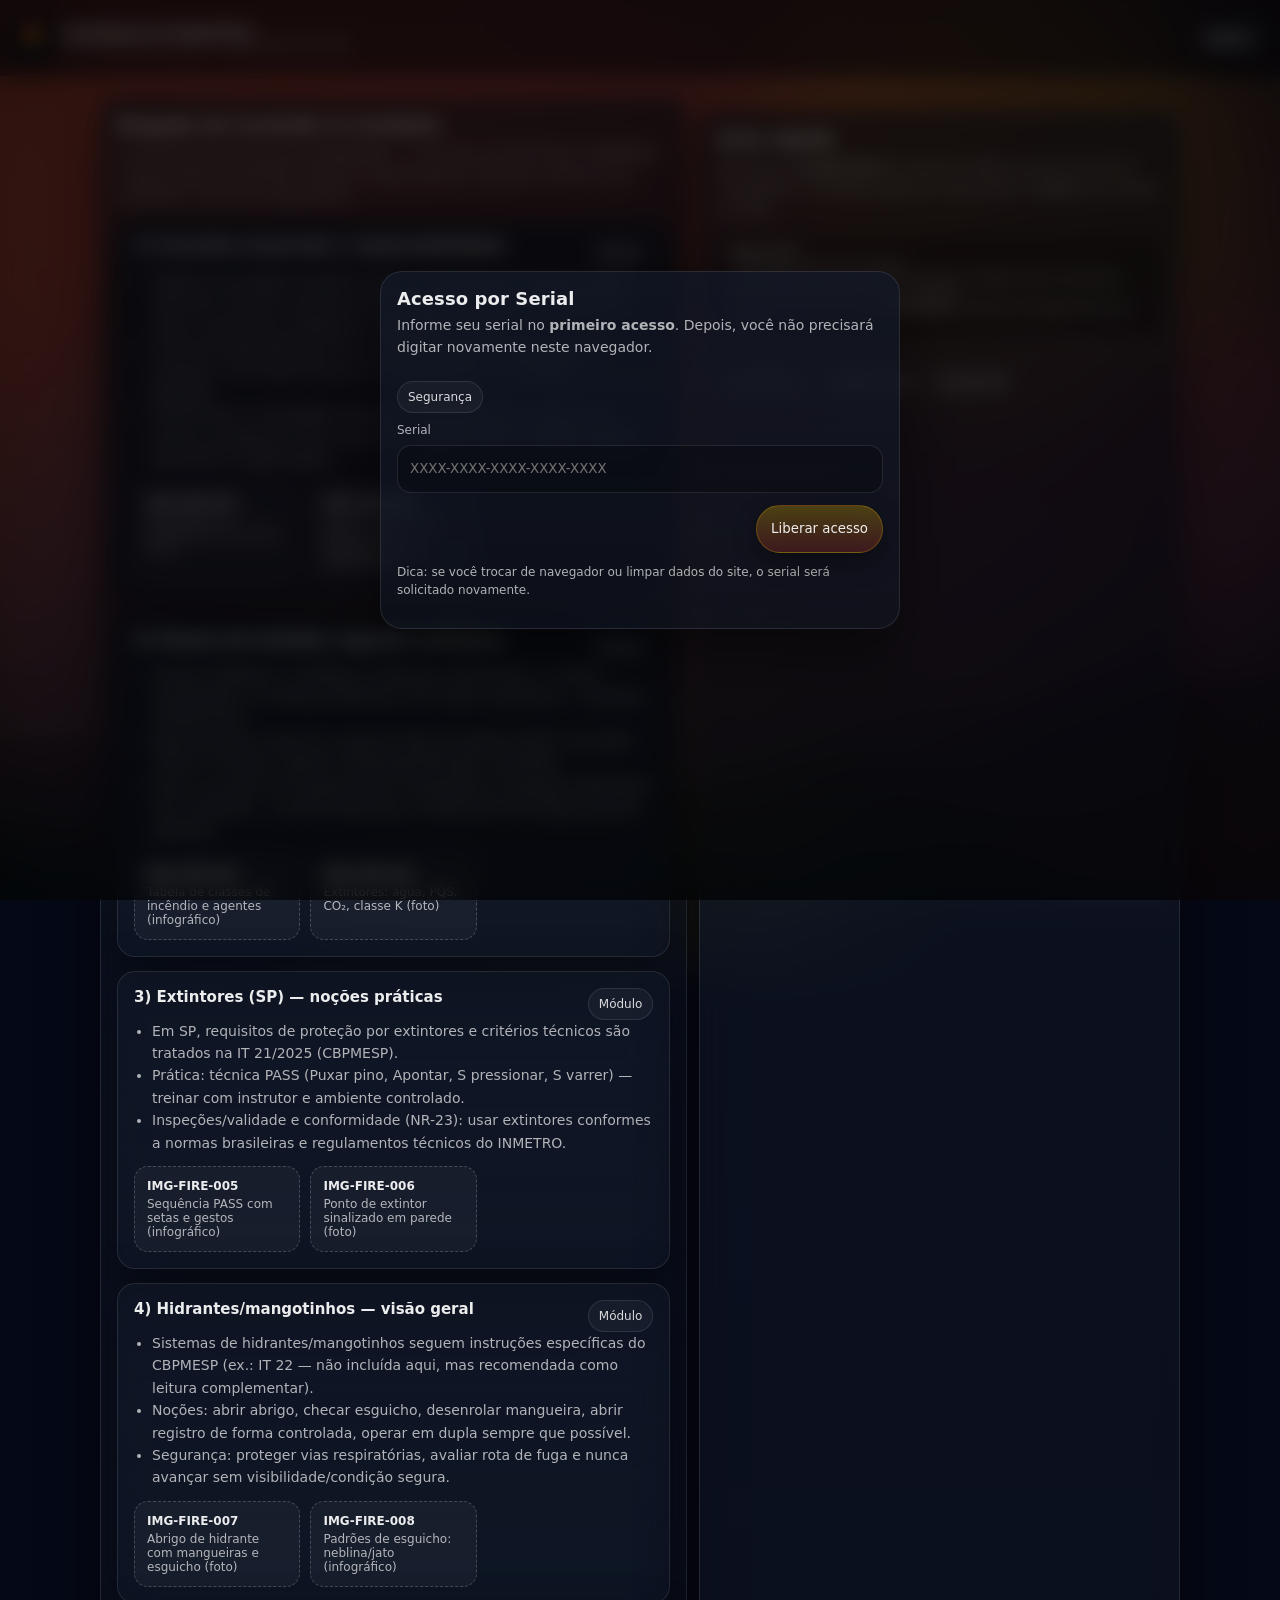
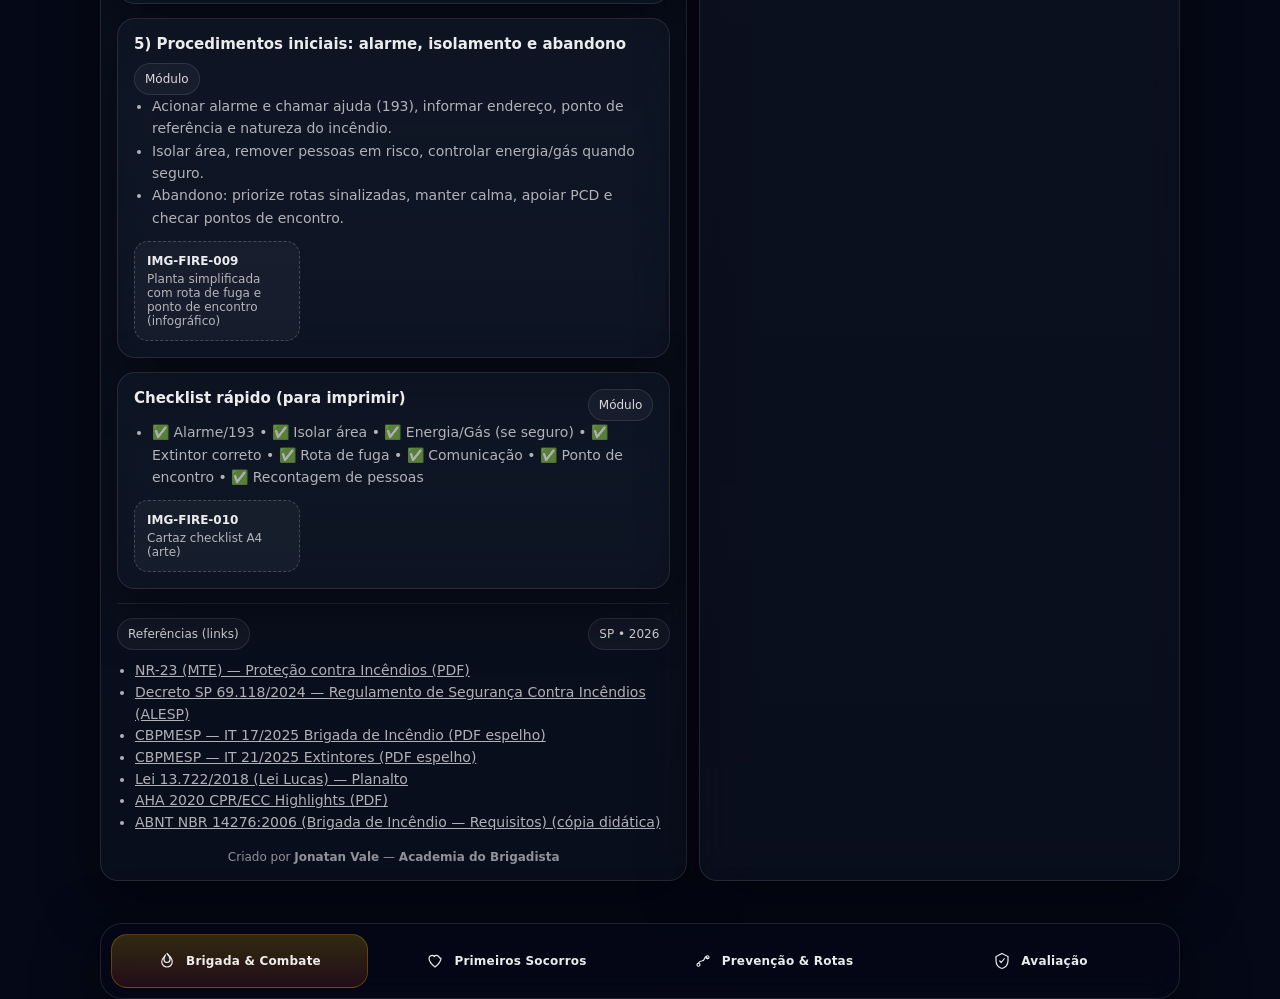
==== index.html @ 2fc19951 "Add files via upload" ====
<!doctype html>
<html lang="pt-BR">
<head>
  <meta charset="utf-8"/>
  <meta name="viewport" content="width=device-width,initial-scale=1,viewport-fit=cover"/>
  <meta name="theme-color" content="#050816"/>
  <title>Academia do Brigadista</title>
  <link rel="icon" href="assets/logo-placeholder.svg" type="image/svg+xml"/>
  <link rel="preload" href="css/styles.css" as="style"/>
  <link rel="stylesheet" href="css/styles.css"/>
</head>
<body>
  <div class="bg" aria-hidden="true"></div>

  <header class="topbar">
    <div class="brand">
      <img id="logo" alt="Logo"/>
      <div class="title">
        <strong id="appName">Academia do Brigadista</strong>
        <span id="buildInfo">build …</span>
      </div>
    </div>
    <button class="btn ghost" id="adminBtn" title="Admin">
      <span style="font-weight:700">Admin</span>
    </button>
  </header>

  <main class="container">
    <div class="grid">
      <section class="card pad">
        <h1 class="h1" id="screenTitle">Carregando…</h1>
        <p class="p" id="screenIntro"></p>

        <div id="sections"></div>

        <hr class="sep"/>
        <div class="row" style="justify-content:space-between; align-items:center">
          <span class="badge">Referências (links)</span>
          <span class="badge">SP • 2026</span>
        </div>
        <ul id="refs" class="p" style="margin-top:10px; padding-left:18px"></ul>

        <div class="footer">
          Criado por <strong>Jonatan Vale</strong> — <strong>Academia do Brigadista</strong>
        </div>
      </section>

      <aside class="card pad">
        <h2 class="h1">Guia rápido</h2>
        <p class="p">Este app é <strong>mobile-first</strong> e funciona offline parcial (cache do navegador). Conteúdo pode ser expandido via <strong>DLC</strong> sem mexer no core.</p>

        <div class="kbd">
          <strong>Como usar</strong><br/>
          • Navegue pelas abas abaixo<br/>
          • As imagens estão como <em>placeholders</em> (códigos) para você gerar depois com IA e substituir em <code>/assets</code><br/>
          • A prova final fica na aba <strong>Avaliação</strong> (embed do Google Forms via Admin)
        </div>

        <hr class="sep"/>

        <div class="row">
          <span class="badge">UI premium</span>
          <span class="badge">Código limpo</span>
          <span class="badge">Expansível</span>
        </div>
      </aside>
    </div>
  </main>

  <nav class="tabs" aria-label="Navegação principal">
    <!-- JS renderiza -->
  </nav>

  <!-- Serial Gate -->
  <div class="modal" role="dialog" aria-modal="true" aria-label="Acesso por serial">
    <div class="box">
      <div class="row" style="justify-content:space-between; align-items:flex-start">
        <div>
          <h2 class="h1" style="margin:0">Acesso por Serial</h2>
          <p class="p" style="margin-top:6px">Informe seu serial no <strong>primeiro acesso</strong>. Depois, você não precisará digitar novamente neste navegador.</p>
        </div>
        <span class="badge">Segurança</span>
      </div>
      <div class="field">
        <label for="serialInput">Serial</label>
        <input class="input" id="serialInput" placeholder="XXXX-XXXX-XXXX-XXXX-XXXX" autocomplete="off" inputmode="latin"/>
      </div>
      <div class="row" style="margin-top:12px; justify-content:flex-end">
        <button class="btn primary" id="serialBtn">Liberar acesso</button>
      </div>
      <p class="p" style="margin-top:10px; font-size:12px">Dica: se você trocar de navegador ou limpar dados do site, o serial será solicitado novamente.</p>
    </div>
  </div>

  <script src="app.config.js"></script>
  <script type="module" src="js/app.js"></script>
</body>
</html>
---- css/styles.css ----
:root{
  --bg: #050816;
  --card: rgba(17, 24, 39, 0.62);
  --card2: rgba(17, 24, 39, 0.42);
  --stroke: rgba(255,255,255,0.10);
  --text: rgba(255,255,255,0.92);
  --muted: rgba(255,255,255,0.68);
  --brand: #ff3b30;
  --brand2: #ffcc00;
  --ok: #22c55e;
  --warn: #f59e0b;
  --danger: #ef4444;

  --r: 18px;
  --shadow: 0 20px 60px rgba(0,0,0,0.45);
  --shadow2: 0 10px 24px rgba(0,0,0,0.35);
  --blur: 18px;

  --max: 1080px;
  --tap: 48px;
  --font: ui-sans-serif, system-ui, -apple-system, Segoe UI, Roboto, Helvetica, Arial, "Apple Color Emoji","Segoe UI Emoji";
}

*{box-sizing:border-box}
html,body{height:100%}
body{
  margin:0;
  font-family:var(--font);
  color:var(--text);
  background: var(--bg);
  overflow-x:hidden;
}

a{color:inherit}
button,input{font-family:inherit}

.bg{
  position:fixed; inset:0;
  background: #050816;
  background-size:cover;
  background-position:center;
  z-index:-2;
}
.bg::after{
  content:"";
  position:absolute; inset:-80px;
  background: radial-gradient(1200px 600px at 30% 20%, rgba(255,59,48,.18), transparent 60%),
              radial-gradient(900px 500px at 70% 60%, rgba(99,102,241,.16), transparent 60%),
              radial-gradient(800px 600px at 45% 80%, rgba(255,204,0,.12), transparent 60%);
  filter: blur(18px);
  z-index:-1;
  opacity:.95;
}

.container{
  width:min(var(--max), calc(100% - 28px));
  margin: 0 auto;
  padding: 20px 0 86px;
}

.topbar{
  display:flex; align-items:center; justify-content:space-between;
  gap: 12px;
  padding: 14px 12px;
  position:sticky; top:0;
  background: rgba(5,8,22,0.55);
  backdrop-filter: blur(16px);
  border-bottom: 1px solid var(--stroke);
  z-index:10;
}

.brand{
  display:flex; align-items:center; gap:10px;
  min-width: 0;
}
.brand img{
  width: 40px; height:40px; object-fit:contain;
  filter: drop-shadow(0 10px 20px rgba(0,0,0,0.5));
}
.brand .title{
  display:flex; flex-direction:column;
  line-height:1.05;
  min-width:0;
}
.brand .title strong{
  font-size: 14px;
  letter-spacing: .2px;
  white-space:nowrap;
  overflow:hidden;
  text-overflow:ellipsis;
}
.brand .title span{
  font-size: 12px;
  color: var(--muted);
  white-space:nowrap;
  overflow:hidden;
  text-overflow:ellipsis;
}

.pill{
  display:inline-flex;
  align-items:center;
  gap:10px;
  padding: 10px 12px;
  border: 1px solid var(--stroke);
  background: rgba(255,255,255,0.06);
  border-radius: 999px;
  box-shadow: var(--shadow2);
  backdrop-filter: blur(var(--blur));
}

.pill small{color:var(--muted)}

.btn{
  height: var(--tap);
  padding: 0 14px;
  border-radius: 999px;
  border: 1px solid var(--stroke);
  color: var(--text);
  background: linear-gradient(180deg, rgba(255,255,255,0.10), rgba(255,255,255,0.05));
  box-shadow: var(--shadow2);
  backdrop-filter: blur(var(--blur));
  display:inline-flex;
  align-items:center;
  justify-content:center;
  gap:10px;
  cursor:pointer;
  user-select:none;
  transition: transform .12s ease, filter .12s ease, background .12s ease, border-color .12s ease;
}
.btn:active{transform: translateY(1px) scale(.99)}
.btn:hover{filter: brightness(1.06)}
.btn.primary{
  border-color: rgba(255,204,0,.22);
  background: linear-gradient(180deg, rgba(255,204,0,0.26), rgba(255,59,48,0.20));
}
.btn.ghost{
  background: rgba(255,255,255,0.03);
}
.btn.danger{
  border-color: rgba(239,68,68,.35);
  background: linear-gradient(180deg, rgba(239,68,68,0.26), rgba(255,255,255,0.03));
}

.card{
  border-radius: var(--r);
  background: linear-gradient(180deg, var(--card), var(--card2));
  border: 1px solid var(--stroke);
  box-shadow: var(--shadow);
  backdrop-filter: blur(var(--blur));
  overflow:hidden;
}
.card.pad{padding: 16px}
.card + .card{margin-top: 14px}

.h1{
  font-size: 18px;
  margin: 0 0 8px 0;
  letter-spacing: .1px;
}
.p{
  margin: 0 0 12px 0;
  color: var(--muted);
  line-height: 1.55;
  font-size: 14px;
}

.grid{
  display:grid;
  grid-template-columns: 1fr;
  gap: 12px;
}

.kbd{
  font-size: 12px;
  color: rgba(255,255,255,0.78);
  border: 1px solid var(--stroke);
  background: rgba(0,0,0,0.25);
  border-radius: 10px;
  padding: 8px 10px;
}

.tabs{
  position:fixed;
  left: 10px; right: 10px;
  bottom: 10px;
  display:grid;
  grid-template-columns: repeat(4,1fr);
  gap: 10px;
  padding: 10px;
  border-radius: 22px;
  border: 1px solid var(--stroke);
  background: rgba(5,8,22,0.60);
  backdrop-filter: blur(18px);
  box-shadow: 0 16px 60px rgba(0,0,0,0.5);
  z-index: 20;
}
.tab{
  height: 54px;
  border-radius: 16px;
  border: 1px solid transparent;
  display:flex;
  align-items:center;
  justify-content:center;
  gap: 10px;
  cursor:pointer;
  transition: background .12s ease, transform .12s ease, border-color .12s ease;
  user-select:none;
}
.tab:hover{background: rgba(255,255,255,0.05)}
.tab:active{transform: translateY(1px)}
.tab.active{
  background: linear-gradient(180deg, rgba(255,204,0,.18), rgba(255,59,48,.12));
  border-color: rgba(255,204,0,.24);
}
.tab svg{width:18px;height:18px}
.tab span{
  font-size: 12px;
  font-weight: 650;
  letter-spacing:.2px;
}

.section h2{
  font-size: 15px;
  margin: 0 0 10px 0;
}
.section ul{
  margin: 0;
  padding-left: 18px;
  color: var(--muted);
  line-height:1.6;
  font-size: 14px;
}
.badge{
  display:inline-flex;
  align-items:center;
  gap:8px;
  padding: 8px 10px;
  border-radius: 999px;
  border: 1px solid var(--stroke);
  background: rgba(255,255,255,0.04);
  color: rgba(255,255,255,0.84);
  font-size: 12px;
}

.img-grid{
  display:grid;
  grid-template-columns: repeat(2,1fr);
  gap: 10px;
  margin-top: 12px;
}
.img-slot{
  border-radius: 14px;
  border: 1px dashed rgba(255,255,255,0.20);
  background: rgba(255,255,255,0.04);
  padding: 12px;
}
.img-slot strong{display:block;font-size:12px}
.img-slot span{display:block;font-size:12px;color:var(--muted);margin-top:4px}

.footer{
  margin-top: 16px;
  text-align:center;
  color: rgba(255,255,255,0.55);
  font-size: 12px;
}

.modal{
  position:fixed; inset:0;
  display:none;
  place-items:center;
  padding: 18px;
  background: rgba(0,0,0,0.65);
  backdrop-filter: blur(10px);
  z-index: 50;
}
.modal.show{display:grid}
.modal .box{
  width: min(520px, 100%);
  border-radius: 22px;
  background: linear-gradient(180deg, rgba(17,24,39,0.75), rgba(17,24,39,0.45));
  border: 1px solid var(--stroke);
  box-shadow: var(--shadow);
  padding: 16px;
}
.field{
  display:flex; flex-direction:column; gap:8px;
  margin-top: 10px;
}
.field label{font-size:12px;color:var(--muted)}
.input{
  height: var(--tap);
  border-radius: 14px;
  border: 1px solid var(--stroke);
  background: rgba(0,0,0,0.25);
  color: var(--text);
  padding: 0 12px;
  outline:none;
  transition: border-color .12s ease, filter .12s ease;
}
.input:focus{border-color: rgba(255,204,0,.32); filter: brightness(1.06)}
.row{display:flex; gap:10px; flex-wrap:wrap; align-items:center}

hr.sep{
  border:none; height:1px; background: var(--stroke);
  margin: 14px 0;
}

@media (min-width: 860px){
  .container{padding-bottom: 28px}
  .tabs{
    position:sticky;
    bottom:auto;
    top: 70px;
    width: min(var(--max), calc(100% - 28px));
    margin: 14px auto 0;
    left:auto; right:auto;
    grid-template-columns: repeat(4, 1fr);
  }
  .grid{grid-template-columns: 1.1fr .9fr}
  .img-grid{grid-template-columns: repeat(3,1fr)}
}
---- css/styles.css ----
:root{
  --bg: #050816;
  --card: rgba(17, 24, 39, 0.62);
  --card2: rgba(17, 24, 39, 0.42);
  --stroke: rgba(255,255,255,0.10);
  --text: rgba(255,255,255,0.92);
  --muted: rgba(255,255,255,0.68);
  --brand: #ff3b30;
  --brand2: #ffcc00;
  --ok: #22c55e;
  --warn: #f59e0b;
  --danger: #ef4444;

  --r: 18px;
  --shadow: 0 20px 60px rgba(0,0,0,0.45);
  --shadow2: 0 10px 24px rgba(0,0,0,0.35);
  --blur: 18px;

  --max: 1080px;
  --tap: 48px;
  --font: ui-sans-serif, system-ui, -apple-system, Segoe UI, Roboto, Helvetica, Arial, "Apple Color Emoji","Segoe UI Emoji";
}

*{box-sizing:border-box}
html,body{height:100%}
body{
  margin:0;
  font-family:var(--font);
  color:var(--text);
  background: var(--bg);
  overflow-x:hidden;
}

a{color:inherit}
button,input{font-family:inherit}

.bg{
  position:fixed; inset:0;
  background: #050816;
  background-size:cover;
  background-position:center;
  z-index:-2;
}
.bg::after{
  content:"";
  position:absolute; inset:-80px;
  background: radial-gradient(1200px 600px at 30% 20%, rgba(255,59,48,.18), transparent 60%),
              radial-gradient(900px 500px at 70% 60%, rgba(99,102,241,.16), transparent 60%),
              radial-gradient(800px 600px at 45% 80%, rgba(255,204,0,.12), transparent 60%);
  filter: blur(18px);
  z-index:-1;
  opacity:.95;
}

.container{
  width:min(var(--max), calc(100% - 28px));
  margin: 0 auto;
  padding: 20px 0 86px;
}

.topbar{
  display:flex; align-items:center; justify-content:space-between;
  gap: 12px;
  padding: 14px 12px;
  position:sticky; top:0;
  background: rgba(5,8,22,0.55);
  backdrop-filter: blur(16px);
  border-bottom: 1px solid var(--stroke);
  z-index:10;
}

.brand{
  display:flex; align-items:center; gap:10px;
  min-width: 0;
}
.brand img{
  width: 40px; height:40px; object-fit:contain;
  filter: drop-shadow(0 10px 20px rgba(0,0,0,0.5));
}
.brand .title{
  display:flex; flex-direction:column;
  line-height:1.05;
  min-width:0;
}
.brand .title strong{
  font-size: 14px;
  letter-spacing: .2px;
  white-space:nowrap;
  overflow:hidden;
  text-overflow:ellipsis;
}
.brand .title span{
  font-size: 12px;
  color: var(--muted);
  white-space:nowrap;
  overflow:hidden;
  text-overflow:ellipsis;
}

.pill{
  display:inline-flex;
  align-items:center;
  gap:10px;
  padding: 10px 12px;
  border: 1px solid var(--stroke);
  background: rgba(255,255,255,0.06);
  border-radius: 999px;
  box-shadow: var(--shadow2);
  backdrop-filter: blur(var(--blur));
}

.pill small{color:var(--muted)}

.btn{
  height: var(--tap);
  padding: 0 14px;
  border-radius: 999px;
  border: 1px solid var(--stroke);
  color: var(--text);
  background: linear-gradient(180deg, rgba(255,255,255,0.10), rgba(255,255,255,0.05));
  box-shadow: var(--shadow2);
  backdrop-filter: blur(var(--blur));
  display:inline-flex;
  align-items:center;
  justify-content:center;
  gap:10px;
  cursor:pointer;
  user-select:none;
  transition: transform .12s ease, filter .12s ease, background .12s ease, border-color .12s ease;
}
.btn:active{transform: translateY(1px) scale(.99)}
.btn:hover{filter: brightness(1.06)}
.btn.primary{
  border-color: rgba(255,204,0,.22);
  background: linear-gradient(180deg, rgba(255,204,0,0.26), rgba(255,59,48,0.20));
}
.btn.ghost{
  background: rgba(255,255,255,0.03);
}
.btn.danger{
  border-color: rgba(239,68,68,.35);
  background: linear-gradient(180deg, rgba(239,68,68,0.26), rgba(255,255,255,0.03));
}

.card{
  border-radius: var(--r);
  background: linear-gradient(180deg, var(--card), var(--card2));
  border: 1px solid var(--stroke);
  box-shadow: var(--shadow);
  backdrop-filter: blur(var(--blur));
  overflow:hidden;
}
.card.pad{padding: 16px}
.card + .card{margin-top: 14px}

.h1{
  font-size: 18px;
  margin: 0 0 8px 0;
  letter-spacing: .1px;
}
.p{
  margin: 0 0 12px 0;
  color: var(--muted);
  line-height: 1.55;
  font-size: 14px;
}

.grid{
  display:grid;
  grid-template-columns: 1fr;
  gap: 12px;
}

.kbd{
  font-size: 12px;
  color: rgba(255,255,255,0.78);
  border: 1px solid var(--stroke);
  background: rgba(0,0,0,0.25);
  border-radius: 10px;
  padding: 8px 10px;
}

.tabs{
  position:fixed;
  left: 10px; right: 10px;
  bottom: 10px;
  display:grid;
  grid-template-columns: repeat(4,1fr);
  gap: 10px;
  padding: 10px;
  border-radius: 22px;
  border: 1px solid var(--stroke);
  background: rgba(5,8,22,0.60);
  backdrop-filter: blur(18px);
  box-shadow: 0 16px 60px rgba(0,0,0,0.5);
  z-index: 20;
}
.tab{
  height: 54px;
  border-radius: 16px;
  border: 1px solid transparent;
  display:flex;
  align-items:center;
  justify-content:center;
  gap: 10px;
  cursor:pointer;
  transition: background .12s ease, transform .12s ease, border-color .12s ease;
  user-select:none;
}
.tab:hover{background: rgba(255,255,255,0.05)}
.tab:active{transform: translateY(1px)}
.tab.active{
  background: linear-gradient(180deg, rgba(255,204,0,.18), rgba(255,59,48,.12));
  border-color: rgba(255,204,0,.24);
}
.tab svg{width:18px;height:18px}
.tab span{
  font-size: 12px;
  font-weight: 650;
  letter-spacing:.2px;
}

.section h2{
  font-size: 15px;
  margin: 0 0 10px 0;
}
.section ul{
  margin: 0;
  padding-left: 18px;
  color: var(--muted);
  line-height:1.6;
  font-size: 14px;
}
.badge{
  display:inline-flex;
  align-items:center;
  gap:8px;
  padding: 8px 10px;
  border-radius: 999px;
  border: 1px solid var(--stroke);
  background: rgba(255,255,255,0.04);
  color: rgba(255,255,255,0.84);
  font-size: 12px;
}

.img-grid{
  display:grid;
  grid-template-columns: repeat(2,1fr);
  gap: 10px;
  margin-top: 12px;
}
.img-slot{
  border-radius: 14px;
  border: 1px dashed rgba(255,255,255,0.20);
  background: rgba(255,255,255,0.04);
  padding: 12px;
}
.img-slot strong{display:block;font-size:12px}
.img-slot span{display:block;font-size:12px;color:var(--muted);margin-top:4px}

.footer{
  margin-top: 16px;
  text-align:center;
  color: rgba(255,255,255,0.55);
  font-size: 12px;
}

.modal{
  position:fixed; inset:0;
  display:none;
  place-items:center;
  padding: 18px;
  background: rgba(0,0,0,0.65);
  backdrop-filter: blur(10px);
  z-index: 50;
}
.modal.show{display:grid}
.modal .box{
  width: min(520px, 100%);
  border-radius: 22px;
  background: linear-gradient(180deg, rgba(17,24,39,0.75), rgba(17,24,39,0.45));
  border: 1px solid var(--stroke);
  box-shadow: var(--shadow);
  padding: 16px;
}
.field{
  display:flex; flex-direction:column; gap:8px;
  margin-top: 10px;
}
.field label{font-size:12px;color:var(--muted)}
.input{
  height: var(--tap);
  border-radius: 14px;
  border: 1px solid var(--stroke);
  background: rgba(0,0,0,0.25);
  color: var(--text);
  padding: 0 12px;
  outline:none;
  transition: border-color .12s ease, filter .12s ease;
}
.input:focus{border-color: rgba(255,204,0,.32); filter: brightness(1.06)}
.row{display:flex; gap:10px; flex-wrap:wrap; align-items:center}

hr.sep{
  border:none; height:1px; background: var(--stroke);
  margin: 14px 0;
}

@media (min-width: 860px){
  .container{padding-bottom: 28px}
  .tabs{
    position:sticky;
    bottom:auto;
    top: 70px;
    width: min(var(--max), calc(100% - 28px));
    margin: 14px auto 0;
    left:auto; right:auto;
    grid-template-columns: repeat(4, 1fr);
  }
  .grid{grid-template-columns: 1.1fr .9fr}
  .img-grid{grid-template-columns: repeat(3,1fr)}
}
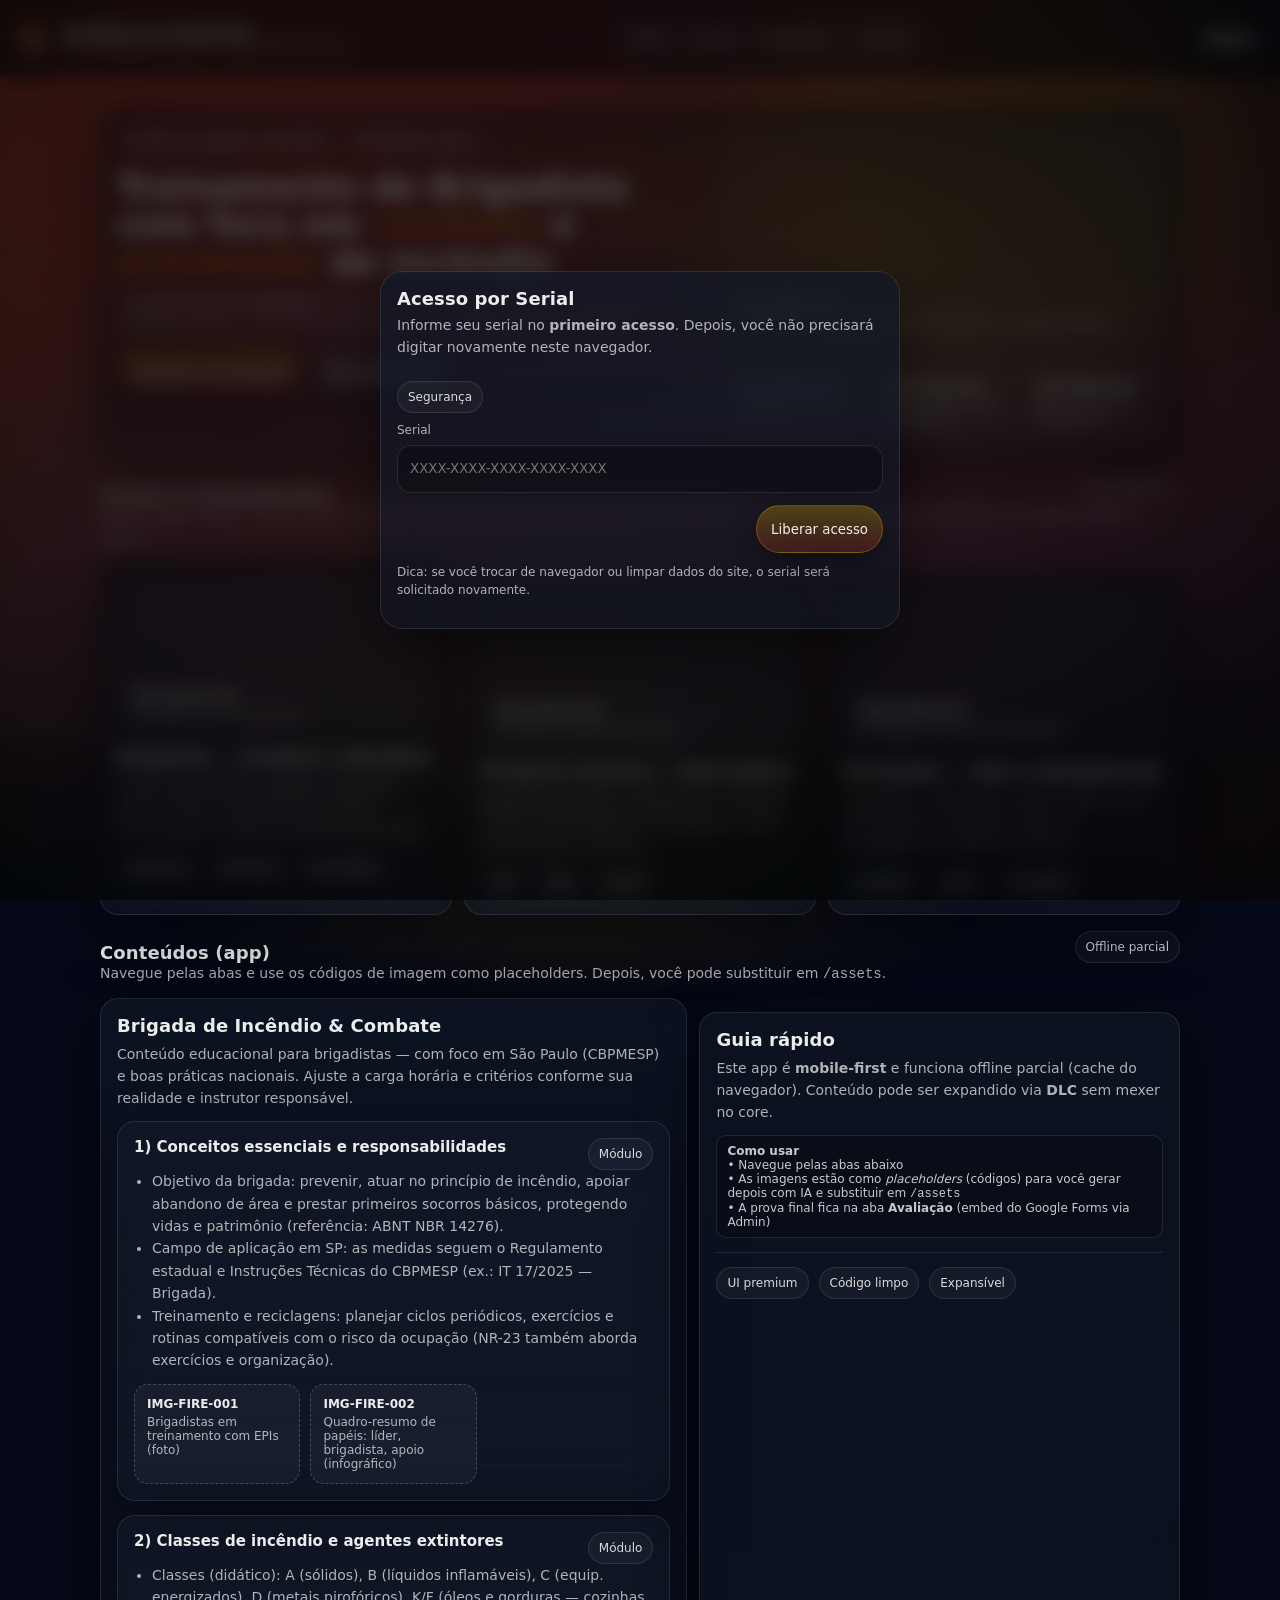
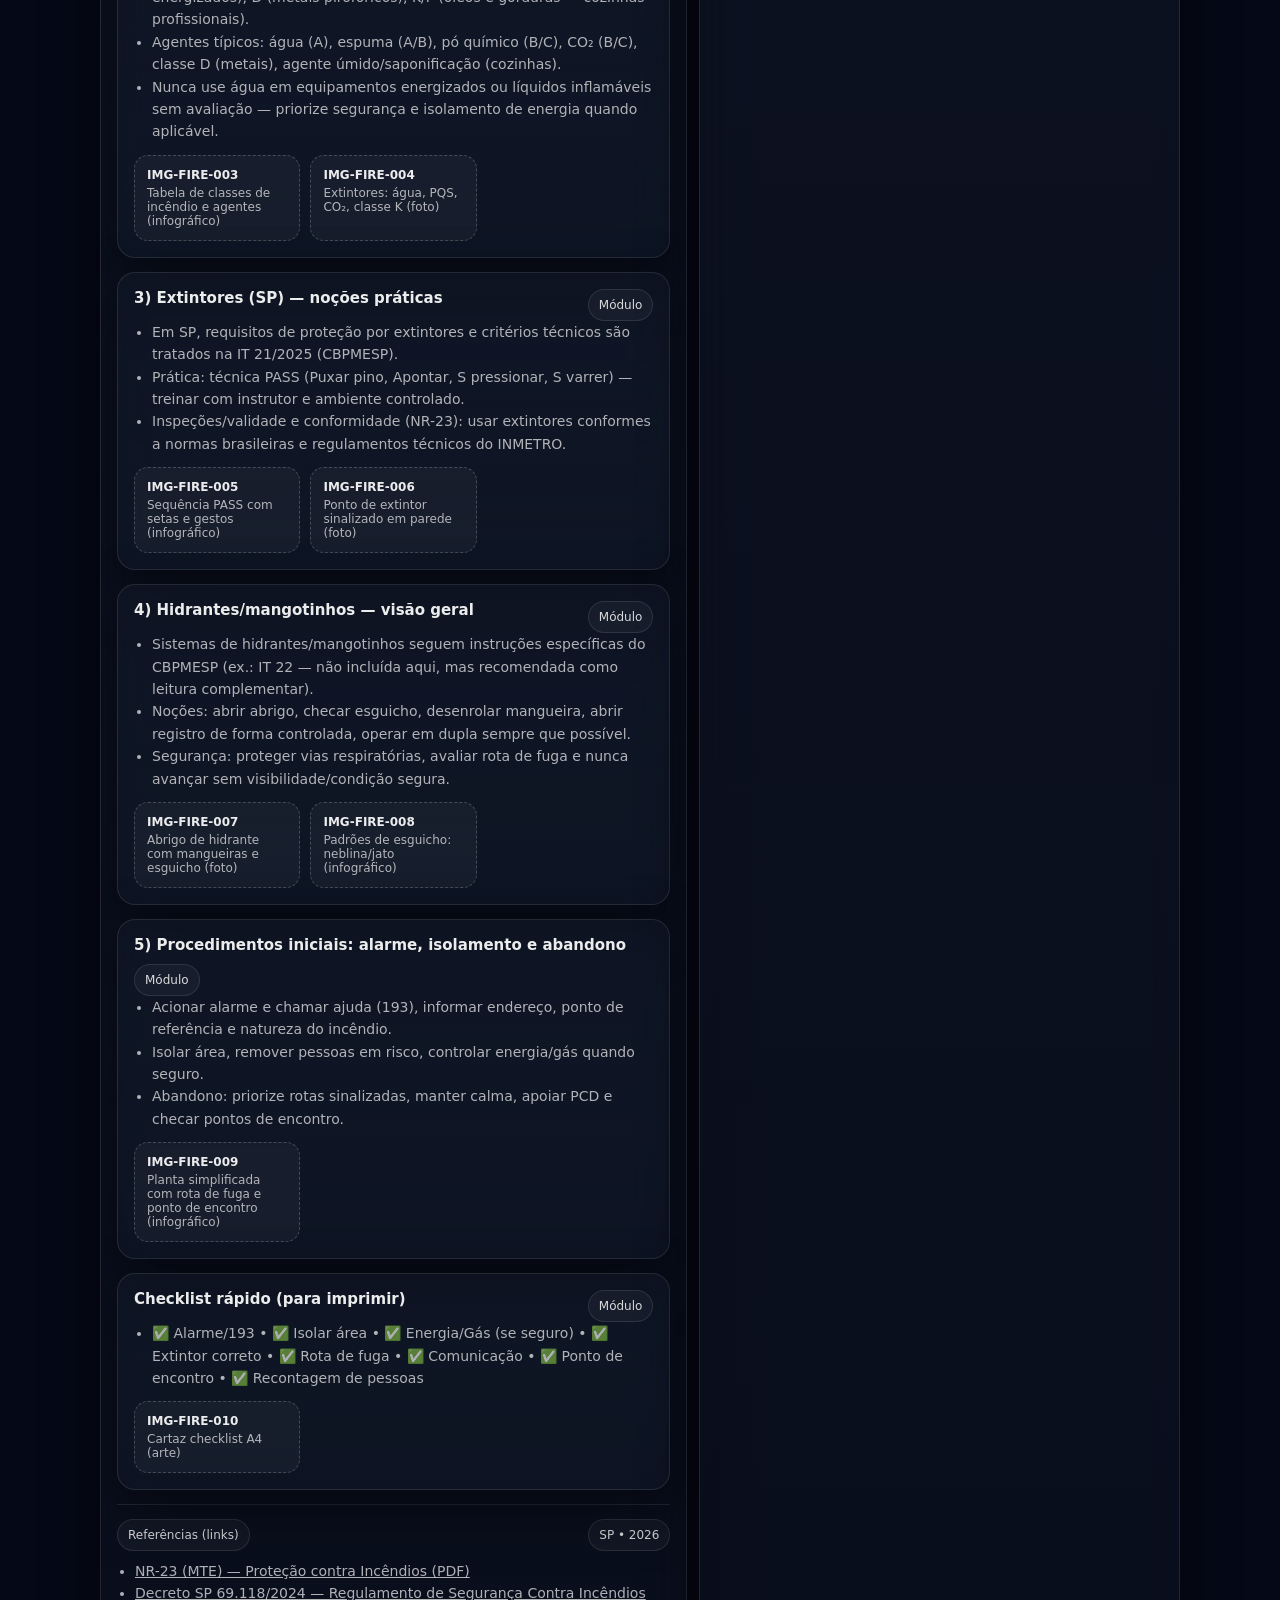
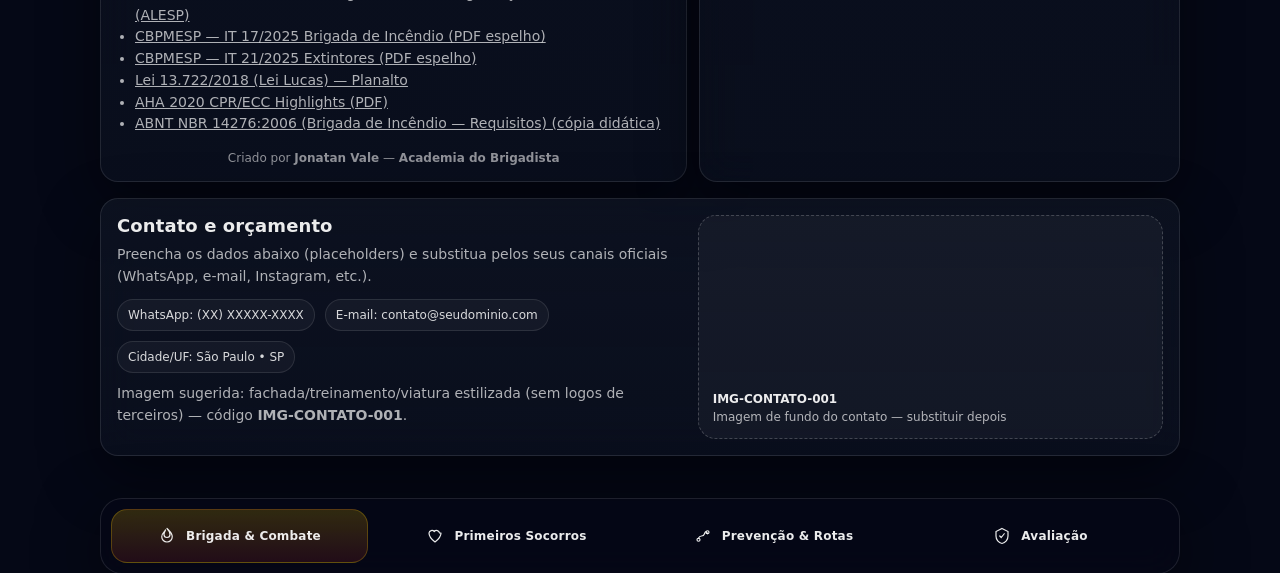
==== commit 23c190bf: "Add files via upload" ====
--- a/index.html
+++ b/index.html
@@ -5,7 +5,7 @@
   <meta name="viewport" content="width=device-width,initial-scale=1,viewport-fit=cover"/>
   <meta name="theme-color" content="#050816"/>
   <title>Academia do Brigadista</title>
-  <link rel="icon" href="assets/logo-placeholder.svg" type="image/svg+xml"/>
+  <link rel="icon" href="assets/logo.png" type="image/png"/>
   <link rel="preload" href="css/styles.css" as="style"/>
   <link rel="stylesheet" href="css/styles.css"/>
 </head>
@@ -20,12 +20,141 @@
         <span id="buildInfo">build …</span>
       </div>
     </div>
+
+    <nav class="topnav" aria-label="Menu principal">
+      <a href="#inicio">Início</a>
+      <a href="#cursos">Cursos</a>
+      <a href="#conteudos">Conteúdos</a>
+      <a href="#contato">Contato</a>
+    </nav>
+
+    <button class="btn ghost" id="menuBtn" title="Menu" aria-label="Abrir menu">
+      <span style="font-weight:700">Menu</span>
+    </button>
     <button class="btn ghost" id="adminBtn" title="Admin">
       <span style="font-weight:700">Admin</span>
     </button>
   </header>
 
+  <!-- Menu mobile -->
+  <div class="menu-drawer" id="menuDrawer" aria-hidden="true">
+    <div class="menu-card">
+      <div class="row" style="justify-content:space-between; align-items:center">
+        <strong>Menu</strong>
+        <button class="btn ghost" id="menuCloseBtn" aria-label="Fechar menu">Fechar</button>
+      </div>
+      <div class="menu-links">
+        <a class="menu-link" href="#inicio">Início</a>
+        <a class="menu-link" href="#cursos">Cursos</a>
+        <a class="menu-link" href="#conteudos">Conteúdos</a>
+        <a class="menu-link" href="#contato">Contato</a>
+      </div>
+    </div>
+  </div>
+
   <main class="container">
+    <!-- HERO -->
+    <section class="hero" id="inicio">
+      <div class="hero-inner card pad">
+        <div class="hero-grid">
+          <div>
+            <div class="row">
+              <span class="badge">Bombeiro • Resgate • Socorrista</span>
+              <span class="badge">Treinamento prático</span>
+            </div>
+            <h1 class="hero-title">Treinamento de Brigadista com foco em <span class="u">combate</span> e <span class="u">prevenção</span> de incêndio</h1>
+            <p class="p">A <strong>Academia do Brigadista</strong> oferece capacitação para equipes e empresas, com conteúdo didático, checklists, simulações e orientação para boas práticas.</p>
+            <div class="row" style="margin-top:12px">
+              <a class="btn primary" href="#contato">Solicitar orçamento</a>
+              <a class="btn" href="#conteudos">Ver conteúdos</a>
+            </div>
+          </div>
+
+          <div class="hero-media">
+            <div class="hero-img">
+              <strong>IMG-HERO-001</strong>
+              <span>Imagem de fundo (bombeiro/treinamento) — substituir depois</span>
+            </div>
+            <div class="hero-mini-grid">
+              <div class="mini">
+                <strong>IMG-HERO-002</strong>
+                <span>Treinamento com extintor</span>
+              </div>
+              <div class="mini">
+                <strong>IMG-HERO-003</strong>
+                <span>Primeiros socorros (RCP/DEA)</span>
+              </div>
+              <div class="mini">
+                <strong>IMG-HERO-004</strong>
+                <span>Rotas de fuga e sinalização</span>
+              </div>
+            </div>
+          </div>
+        </div>
+      </div>
+    </section>
+
+    <!-- CURSOS -->
+    <section class="section-block" id="cursos">
+      <div class="row" style="justify-content:space-between; align-items:flex-end">
+        <h2 class="h1" style="margin:0">Cursos e treinamentos</h2>
+        <span class="badge">Personalizável</span>
+      </div>
+      <p class="p">Ajuste carga horária, níveis e foco conforme o risco da ocupação e exigências locais. Abaixo, uma estrutura sugerida (substitua as imagens quando quiser).</p>
+
+      <div class="cards-3">
+        <article class="card pad course">
+          <div class="course-img">
+            <strong>IMG-CURSO-001</strong>
+            <span>Combate e uso de extintores</span>
+          </div>
+          <h3 class="course-title">Brigadista — Combate e abandono</h3>
+          <p class="p">Classes de incêndio, agentes extintores, técnica PASS, procedimentos iniciais, comunicação e apoio ao abandono de área.</p>
+          <div class="row">
+            <span class="badge">Extintores</span>
+            <span class="badge">Hidrantes</span>
+            <span class="badge">Evacuação</span>
+          </div>
+        </article>
+
+        <article class="card pad course">
+          <div class="course-img">
+            <strong>IMG-CURSO-002</strong>
+            <span>RCP/DEA e atendimento inicial</span>
+          </div>
+          <h3 class="course-title">Primeiros socorros — base prática</h3>
+          <p class="p">Segurança de cena, acionamento, RCP/DEA, OVACE, hemorragias e queimaduras. Ideal para equipes e escolas.</p>
+          <div class="row">
+            <span class="badge">RCP</span>
+            <span class="badge">DEA</span>
+            <span class="badge">OVACE</span>
+          </div>
+        </article>
+
+        <article class="card pad course">
+          <div class="course-img">
+            <strong>IMG-CURSO-003</strong>
+            <span>Prevenção e plano de emergência</span>
+          </div>
+          <h3 class="course-title">Prevenção — rotas e planejamento</h3>
+          <p class="p">Inspeções, sinalização, rotas de fuga, ponto de encontro, simulados, plano de emergência e melhoria contínua.</p>
+          <div class="row">
+            <span class="badge">Checklist</span>
+            <span class="badge">Rotas</span>
+            <span class="badge">Simulados</span>
+          </div>
+        </article>
+      </div>
+    </section>
+
+    <!-- CONTEÚDOS (APP) -->
+    <section class="section-block" id="conteudos">
+      <div class="row" style="justify-content:space-between; align-items:flex-end">
+        <h2 class="h1" style="margin:0">Conteúdos (app)</h2>
+        <span class="badge">Offline parcial</span>
+      </div>
+      <p class="p">Navegue pelas abas e use os códigos de imagem como placeholders. Depois, você pode substituir em <code>/assets</code>.</p>
+    </section>
     <div class="grid">
       <section class="card pad">
         <h1 class="h1" id="screenTitle">Carregando…</h1>
@@ -65,6 +194,26 @@
         </div>
       </aside>
     </div>
+
+    <!-- CONTATO -->
+    <section class="section-block" id="contato">
+      <div class="contact card pad">
+        <div>
+          <h2 class="h1" style="margin:0 0 8px 0">Contato e orçamento</h2>
+          <p class="p">Preencha os dados abaixo (placeholders) e substitua pelos seus canais oficiais (WhatsApp, e-mail, Instagram, etc.).</p>
+          <div class="row" style="margin-top:10px">
+            <span class="badge">WhatsApp: (XX) XXXXX-XXXX</span>
+            <span class="badge">E-mail: contato@seudominio.com</span>
+            <span class="badge">Cidade/UF: São Paulo • SP</span>
+          </div>
+          <p class="p" style="margin-top:10px">Imagem sugerida: fachada/treinamento/viatura estilizada (sem logos de terceiros) — código <strong>IMG-CONTATO-001</strong>.</p>
+        </div>
+        <div class="contact-img">
+          <strong>IMG-CONTATO-001</strong>
+          <span>Imagem de fundo do contato — substituir depois</span>
+        </div>
+      </div>
+    </section>
   </main>
 
   <nav class="tabs" aria-label="Navegação principal">
--- a/css/styles.css
+++ b/css/styles.css
@@ -23,6 +23,7 @@
 
 *{box-sizing:border-box}
 html,body{height:100%}
+html{scroll-behavior:smooth}
 body{
   margin:0;
   font-family:var(--font);
@@ -33,6 +34,8 @@
 
 a{color:inherit}
 button,input{font-family:inherit}
+
+section[id]{scroll-margin-top: 92px;}
 
 .bg{
   position:fixed; inset:0;
@@ -58,6 +61,80 @@
   padding: 20px 0 86px;
 }
 
+.hero{margin-top: 10px;}
+.hero-inner{position:relative; overflow:hidden;}
+.hero-inner::before{
+  content:"";
+  position:absolute; inset:-2px;
+  background: radial-gradient(900px 420px at 20% 20%, rgba(255,59,48,.22), transparent 60%),
+              radial-gradient(760px 420px at 70% 40%, rgba(255,204,0,.16), transparent 60%),
+              radial-gradient(820px 520px at 55% 95%, rgba(99,102,241,.14), transparent 60%);
+  filter: blur(14px);
+  opacity: .95;
+}
+.hero-grid{position:relative; display:grid; grid-template-columns: 1fr; gap: 14px;}
+.hero-title{
+  font-size: 24px;
+  line-height: 1.1;
+  margin: 12px 0 10px;
+  letter-spacing: .1px;
+}
+.u{
+  background: linear-gradient(180deg, rgba(255,204,0,0.70), rgba(255,59,48,0.45));
+  -webkit-background-clip:text;
+  background-clip:text;
+  color: transparent;
+}
+.hero-media{display:grid; gap: 10px;}
+.hero-img{
+  border-radius: 18px;
+  border: 1px dashed rgba(255,255,255,0.22);
+  background: rgba(255,255,255,0.04);
+  min-height: 220px;
+  padding: 14px;
+  display:flex; flex-direction:column; justify-content:flex-end;
+}
+.hero-img strong{font-size:12px}
+.hero-img span{font-size:12px; color: var(--muted); margin-top:4px}
+.hero-mini-grid{display:grid; grid-template-columns: repeat(3, 1fr); gap: 10px;}
+.mini{
+  border-radius: 16px;
+  border: 1px dashed rgba(255,255,255,0.20);
+  background: rgba(255,255,255,0.04);
+  padding: 12px;
+  min-height: 84px;
+  display:flex; flex-direction:column; justify-content:flex-end;
+}
+.mini strong{font-size:12px}
+.mini span{font-size:12px; color: var(--muted); margin-top:4px}
+
+.section-block{margin-top: 16px;}
+
+.cards-3{display:grid; grid-template-columns: 1fr; gap: 12px; margin-top: 12px;}
+.course-img{
+  border-radius: 18px;
+  border: 1px dashed rgba(255,255,255,0.20);
+  background: rgba(255,255,255,0.04);
+  padding: 14px;
+  min-height: 160px;
+  display:flex; flex-direction:column; justify-content:flex-end;
+}
+.course-img strong{font-size:12px}
+.course-img span{font-size:12px;color:var(--muted);margin-top:4px}
+.course-title{margin: 12px 0 8px; font-size: 16px; letter-spacing:.1px}
+
+.contact{display:grid; grid-template-columns: 1fr; gap: 12px;}
+.contact-img{
+  border-radius: 18px;
+  border: 1px dashed rgba(255,255,255,0.20);
+  background: rgba(255,255,255,0.04);
+  padding: 14px;
+  min-height: 220px;
+  display:flex; flex-direction:column; justify-content:flex-end;
+}
+.contact-img strong{font-size:12px}
+.contact-img span{font-size:12px;color:var(--muted);margin-top:4px}
+
 .topbar{
   display:flex; align-items:center; justify-content:space-between;
   gap: 12px;
@@ -68,6 +145,57 @@
   border-bottom: 1px solid var(--stroke);
   z-index:10;
 }
+
+.topnav{
+  display:none;
+  align-items:center;
+  gap: 6px;
+  padding: 8px 10px;
+  border: 1px solid var(--stroke);
+  background: rgba(255,255,255,0.04);
+  border-radius: 999px;
+}
+.topnav a{
+  text-decoration:none;
+  color: rgba(255,255,255,0.86);
+  font-size: 13px;
+  padding: 8px 10px;
+  border-radius: 999px;
+  transition: background .12s ease, filter .12s ease;
+}
+.topnav a:hover{background: rgba(255,255,255,0.06); filter: brightness(1.06)}
+
+#menuBtn{display:inline-flex}
+
+.menu-drawer{
+  position:fixed; inset:0;
+  display:none;
+  background: rgba(0,0,0,0.55);
+  backdrop-filter: blur(10px);
+  z-index: 40;
+  padding: 16px;
+}
+.menu-drawer.show{display:grid; place-items:start center;}
+.menu-card{
+  width: min(520px, 100%);
+  border-radius: 22px;
+  background: linear-gradient(180deg, rgba(17,24,39,0.78), rgba(17,24,39,0.45));
+  border: 1px solid var(--stroke);
+  box-shadow: var(--shadow);
+  padding: 14px;
+}
+.menu-links{display:flex; flex-direction:column; gap:10px; margin-top: 12px;}
+.menu-link{
+  display:flex;
+  align-items:center;
+  justify-content:space-between;
+  text-decoration:none;
+  padding: 12px 12px;
+  border-radius: 16px;
+  border: 1px solid var(--stroke);
+  background: rgba(255,255,255,0.04);
+}
+.menu-link:hover{filter: brightness(1.06)}
 
 .brand{
   display:flex; align-items:center; gap:10px;
@@ -319,4 +447,12 @@
   }
   .grid{grid-template-columns: 1.1fr .9fr}
   .img-grid{grid-template-columns: repeat(3,1fr)}
-}
+
+  .topnav{display:flex;}
+  #menuBtn{display:none;}
+
+  .hero-grid{grid-template-columns: 1.15fr .85fr; align-items:stretch}
+  .hero-title{font-size: 34px;}
+  .cards-3{grid-template-columns: repeat(3, 1fr);}
+  .contact{grid-template-columns: 1.1fr .9fr; align-items:stretch}
+}
--- a/css/styles.css
+++ b/css/styles.css
@@ -23,6 +23,7 @@
 
 *{box-sizing:border-box}
 html,body{height:100%}
+html{scroll-behavior:smooth}
 body{
   margin:0;
   font-family:var(--font);
@@ -33,6 +34,8 @@
 
 a{color:inherit}
 button,input{font-family:inherit}
+
+section[id]{scroll-margin-top: 92px;}
 
 .bg{
   position:fixed; inset:0;
@@ -58,6 +61,80 @@
   padding: 20px 0 86px;
 }
 
+.hero{margin-top: 10px;}
+.hero-inner{position:relative; overflow:hidden;}
+.hero-inner::before{
+  content:"";
+  position:absolute; inset:-2px;
+  background: radial-gradient(900px 420px at 20% 20%, rgba(255,59,48,.22), transparent 60%),
+              radial-gradient(760px 420px at 70% 40%, rgba(255,204,0,.16), transparent 60%),
+              radial-gradient(820px 520px at 55% 95%, rgba(99,102,241,.14), transparent 60%);
+  filter: blur(14px);
+  opacity: .95;
+}
+.hero-grid{position:relative; display:grid; grid-template-columns: 1fr; gap: 14px;}
+.hero-title{
+  font-size: 24px;
+  line-height: 1.1;
+  margin: 12px 0 10px;
+  letter-spacing: .1px;
+}
+.u{
+  background: linear-gradient(180deg, rgba(255,204,0,0.70), rgba(255,59,48,0.45));
+  -webkit-background-clip:text;
+  background-clip:text;
+  color: transparent;
+}
+.hero-media{display:grid; gap: 10px;}
+.hero-img{
+  border-radius: 18px;
+  border: 1px dashed rgba(255,255,255,0.22);
+  background: rgba(255,255,255,0.04);
+  min-height: 220px;
+  padding: 14px;
+  display:flex; flex-direction:column; justify-content:flex-end;
+}
+.hero-img strong{font-size:12px}
+.hero-img span{font-size:12px; color: var(--muted); margin-top:4px}
+.hero-mini-grid{display:grid; grid-template-columns: repeat(3, 1fr); gap: 10px;}
+.mini{
+  border-radius: 16px;
+  border: 1px dashed rgba(255,255,255,0.20);
+  background: rgba(255,255,255,0.04);
+  padding: 12px;
+  min-height: 84px;
+  display:flex; flex-direction:column; justify-content:flex-end;
+}
+.mini strong{font-size:12px}
+.mini span{font-size:12px; color: var(--muted); margin-top:4px}
+
+.section-block{margin-top: 16px;}
+
+.cards-3{display:grid; grid-template-columns: 1fr; gap: 12px; margin-top: 12px;}
+.course-img{
+  border-radius: 18px;
+  border: 1px dashed rgba(255,255,255,0.20);
+  background: rgba(255,255,255,0.04);
+  padding: 14px;
+  min-height: 160px;
+  display:flex; flex-direction:column; justify-content:flex-end;
+}
+.course-img strong{font-size:12px}
+.course-img span{font-size:12px;color:var(--muted);margin-top:4px}
+.course-title{margin: 12px 0 8px; font-size: 16px; letter-spacing:.1px}
+
+.contact{display:grid; grid-template-columns: 1fr; gap: 12px;}
+.contact-img{
+  border-radius: 18px;
+  border: 1px dashed rgba(255,255,255,0.20);
+  background: rgba(255,255,255,0.04);
+  padding: 14px;
+  min-height: 220px;
+  display:flex; flex-direction:column; justify-content:flex-end;
+}
+.contact-img strong{font-size:12px}
+.contact-img span{font-size:12px;color:var(--muted);margin-top:4px}
+
 .topbar{
   display:flex; align-items:center; justify-content:space-between;
   gap: 12px;
@@ -68,6 +145,57 @@
   border-bottom: 1px solid var(--stroke);
   z-index:10;
 }
+
+.topnav{
+  display:none;
+  align-items:center;
+  gap: 6px;
+  padding: 8px 10px;
+  border: 1px solid var(--stroke);
+  background: rgba(255,255,255,0.04);
+  border-radius: 999px;
+}
+.topnav a{
+  text-decoration:none;
+  color: rgba(255,255,255,0.86);
+  font-size: 13px;
+  padding: 8px 10px;
+  border-radius: 999px;
+  transition: background .12s ease, filter .12s ease;
+}
+.topnav a:hover{background: rgba(255,255,255,0.06); filter: brightness(1.06)}
+
+#menuBtn{display:inline-flex}
+
+.menu-drawer{
+  position:fixed; inset:0;
+  display:none;
+  background: rgba(0,0,0,0.55);
+  backdrop-filter: blur(10px);
+  z-index: 40;
+  padding: 16px;
+}
+.menu-drawer.show{display:grid; place-items:start center;}
+.menu-card{
+  width: min(520px, 100%);
+  border-radius: 22px;
+  background: linear-gradient(180deg, rgba(17,24,39,0.78), rgba(17,24,39,0.45));
+  border: 1px solid var(--stroke);
+  box-shadow: var(--shadow);
+  padding: 14px;
+}
+.menu-links{display:flex; flex-direction:column; gap:10px; margin-top: 12px;}
+.menu-link{
+  display:flex;
+  align-items:center;
+  justify-content:space-between;
+  text-decoration:none;
+  padding: 12px 12px;
+  border-radius: 16px;
+  border: 1px solid var(--stroke);
+  background: rgba(255,255,255,0.04);
+}
+.menu-link:hover{filter: brightness(1.06)}
 
 .brand{
   display:flex; align-items:center; gap:10px;
@@ -319,4 +447,12 @@
   }
   .grid{grid-template-columns: 1.1fr .9fr}
   .img-grid{grid-template-columns: repeat(3,1fr)}
-}
+
+  .topnav{display:flex;}
+  #menuBtn{display:none;}
+
+  .hero-grid{grid-template-columns: 1.15fr .85fr; align-items:stretch}
+  .hero-title{font-size: 34px;}
+  .cards-3{grid-template-columns: repeat(3, 1fr);}
+  .contact{grid-template-columns: 1.1fr .9fr; align-items:stretch}
+}
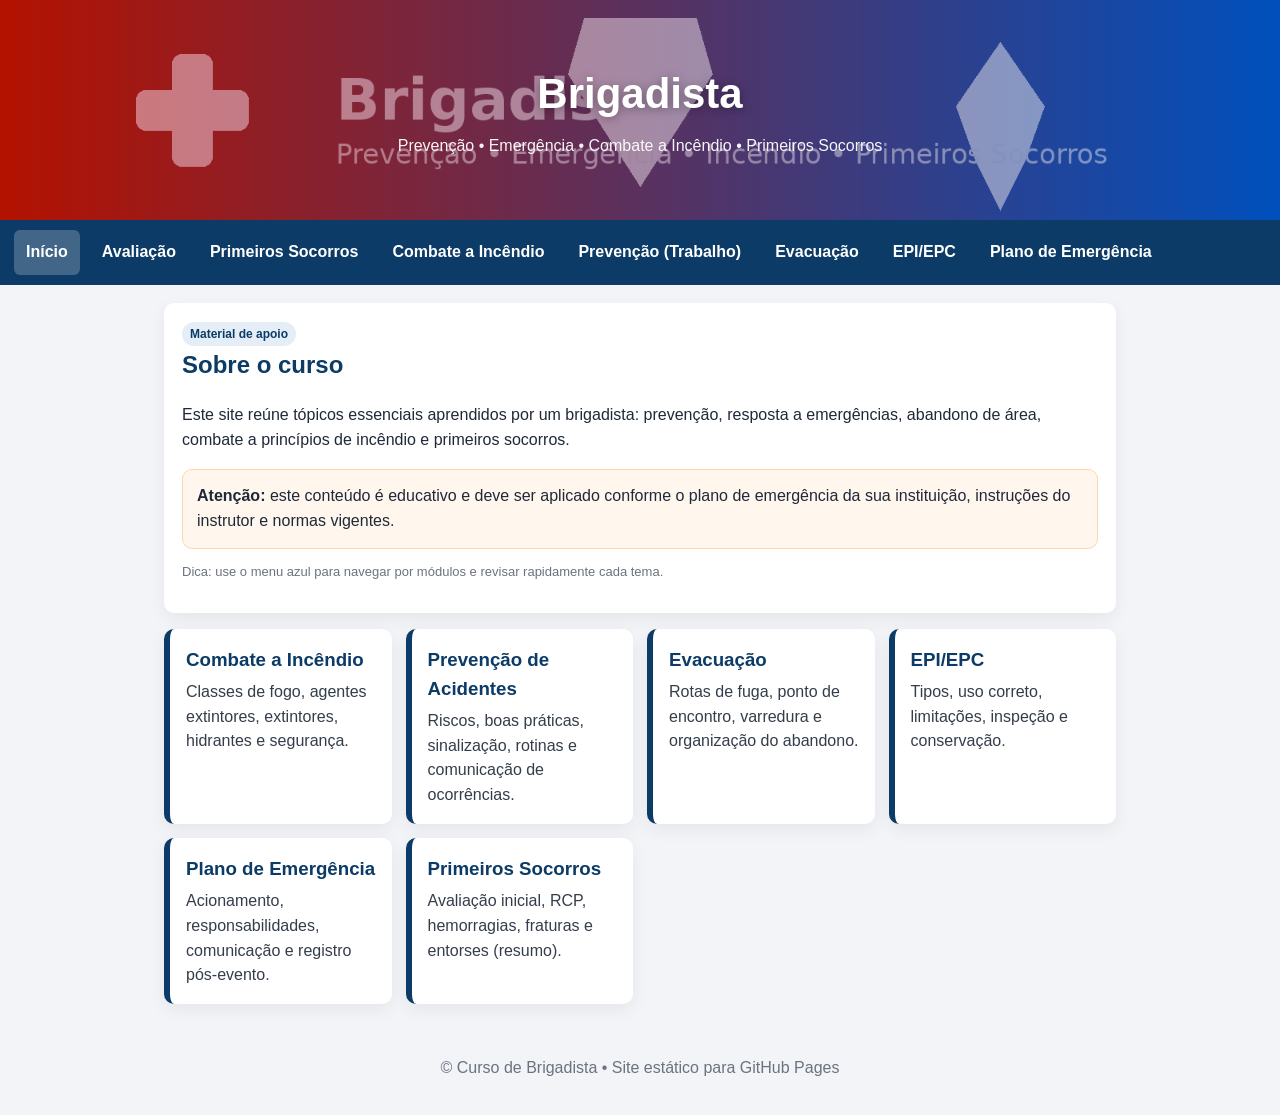
==== commit 52d666c9: "Add files via upload" ====
--- a/index.html
+++ b/index.html
@@ -1,247 +1,82 @@
 <!doctype html>
-<html lang="pt-BR">
+<html lang="pt-br">
 <head>
-  <meta charset="utf-8"/>
-  <meta name="viewport" content="width=device-width,initial-scale=1,viewport-fit=cover"/>
-  <meta name="theme-color" content="#050816"/>
-  <title>Academia do Brigadista</title>
-  <link rel="icon" href="assets/logo.png" type="image/png"/>
-  <link rel="preload" href="css/styles.css" as="style"/>
-  <link rel="stylesheet" href="css/styles.css"/>
+  <meta charset="utf-8" />
+  <meta name="viewport" content="width=device-width,initial-scale=1" />
+  <title>Curso de Brigadista</title>
+  <link rel="stylesheet" href="assets/css/style.css" />
 </head>
 <body>
-  <div class="bg" aria-hidden="true"></div>
 
-  <header class="topbar">
-    <div class="brand">
-      <img id="logo" alt="Logo"/>
-      <div class="title">
-        <strong id="appName">Academia do Brigadista</strong>
-        <span id="buildInfo">build …</span>
-      </div>
+<header class="hero">
+  <div class="hero-overlay">
+    <h1>Brigadista</h1>
+    <p>Prevenção • Emergência • Combate a Incêndio • Primeiros Socorros</p>
+  </div>
+</header>
+
+<nav class="navbar">
+  <a class="active" href="index.html">Início</a>
+  <a href="paginas/avaliacao.html">Avaliação</a>
+  <a href="paginas/primeiros-socorros.html">Primeiros Socorros</a>
+  <a href="paginas/combate-incendio.html">Combate a Incêndio</a>
+  <a href="paginas/prevencao-acidentes.html">Prevenção (Trabalho)</a>
+  <a href="paginas/evacuacao.html">Evacuação</a>
+  <a href="paginas/epi-epc.html">EPI/EPC</a>
+  <a href="paginas/plano-emergencia.html">Plano de Emergência</a>
+</nav>
+
+<main class="container">
+  <section class="card">
+    <span class="badge">Material de apoio</span>
+    <h2>Sobre o curso</h2>
+    <p>
+      Este site reúne tópicos essenciais aprendidos por um brigadista: prevenção, resposta a emergências,
+      abandono de área, combate a princípios de incêndio e primeiros socorros.
+    </p>
+    <div class="notice">
+      <strong>Atenção:</strong> este conteúdo é educativo e deve ser aplicado conforme o plano de emergência da sua instituição,
+      instruções do instrutor e normas vigentes.
     </div>
+    <p class="small">Dica: use o menu azul para navegar por módulos e revisar rapidamente cada tema.</p>
+  </section>
 
-    <nav class="topnav" aria-label="Menu principal">
-      <a href="#inicio">Início</a>
-      <a href="#cursos">Cursos</a>
-      <a href="#conteudos">Conteúdos</a>
-      <a href="#contato">Contato</a>
-    </nav>
+  <section class="grid">
+    <a class="tile" href="paginas/combate-incendio.html">
+      <h3>Combate a Incêndio</h3>
+      <p>Classes de fogo, agentes extintores, extintores, hidrantes e segurança.</p>
+    </a>
 
-    <button class="btn ghost" id="menuBtn" title="Menu" aria-label="Abrir menu">
-      <span style="font-weight:700">Menu</span>
-    </button>
-    <button class="btn ghost" id="adminBtn" title="Admin">
-      <span style="font-weight:700">Admin</span>
-    </button>
-  </header>
+    <a class="tile" href="paginas/prevencao-acidentes.html">
+      <h3>Prevenção de Acidentes</h3>
+      <p>Riscos, boas práticas, sinalização, rotinas e comunicação de ocorrências.</p>
+    </a>
 
-  <!-- Menu mobile -->
-  <div class="menu-drawer" id="menuDrawer" aria-hidden="true">
-    <div class="menu-card">
-      <div class="row" style="justify-content:space-between; align-items:center">
-        <strong>Menu</strong>
-        <button class="btn ghost" id="menuCloseBtn" aria-label="Fechar menu">Fechar</button>
-      </div>
-      <div class="menu-links">
-        <a class="menu-link" href="#inicio">Início</a>
-        <a class="menu-link" href="#cursos">Cursos</a>
-        <a class="menu-link" href="#conteudos">Conteúdos</a>
-        <a class="menu-link" href="#contato">Contato</a>
-      </div>
-    </div>
-  </div>
+    <a class="tile" href="paginas/evacuacao.html">
+      <h3>Evacuação</h3>
+      <p>Rotas de fuga, ponto de encontro, varredura e organização do abandono.</p>
+    </a>
 
-  <main class="container">
-    <!-- HERO -->
-    <section class="hero" id="inicio">
-      <div class="hero-inner card pad">
-        <div class="hero-grid">
-          <div>
-            <div class="row">
-              <span class="badge">Bombeiro • Resgate • Socorrista</span>
-              <span class="badge">Treinamento prático</span>
-            </div>
-            <h1 class="hero-title">Treinamento de Brigadista com foco em <span class="u">combate</span> e <span class="u">prevenção</span> de incêndio</h1>
-            <p class="p">A <strong>Academia do Brigadista</strong> oferece capacitação para equipes e empresas, com conteúdo didático, checklists, simulações e orientação para boas práticas.</p>
-            <div class="row" style="margin-top:12px">
-              <a class="btn primary" href="#contato">Solicitar orçamento</a>
-              <a class="btn" href="#conteudos">Ver conteúdos</a>
-            </div>
-          </div>
+    <a class="tile" href="paginas/epi-epc.html">
+      <h3>EPI/EPC</h3>
+      <p>Tipos, uso correto, limitações, inspeção e conservação.</p>
+    </a>
 
-          <div class="hero-media">
-            <div class="hero-img">
-              <strong>IMG-HERO-001</strong>
-              <span>Imagem de fundo (bombeiro/treinamento) — substituir depois</span>
-            </div>
-            <div class="hero-mini-grid">
-              <div class="mini">
-                <strong>IMG-HERO-002</strong>
-                <span>Treinamento com extintor</span>
-              </div>
-              <div class="mini">
-                <strong>IMG-HERO-003</strong>
-                <span>Primeiros socorros (RCP/DEA)</span>
-              </div>
-              <div class="mini">
-                <strong>IMG-HERO-004</strong>
-                <span>Rotas de fuga e sinalização</span>
-              </div>
-            </div>
-          </div>
-        </div>
-      </div>
-    </section>
+    <a class="tile" href="paginas/plano-emergencia.html">
+      <h3>Plano de Emergência</h3>
+      <p>Acionamento, responsabilidades, comunicação e registro pós-evento.</p>
+    </a>
 
-    <!-- CURSOS -->
-    <section class="section-block" id="cursos">
-      <div class="row" style="justify-content:space-between; align-items:flex-end">
-        <h2 class="h1" style="margin:0">Cursos e treinamentos</h2>
-        <span class="badge">Personalizável</span>
-      </div>
-      <p class="p">Ajuste carga horária, níveis e foco conforme o risco da ocupação e exigências locais. Abaixo, uma estrutura sugerida (substitua as imagens quando quiser).</p>
+    <a class="tile" href="paginas/primeiros-socorros.html">
+      <h3>Primeiros Socorros</h3>
+      <p>Avaliação inicial, RCP, hemorragias, fraturas e entorses (resumo).</p>
+    </a>
+  </section>
+</main>
 
-      <div class="cards-3">
-        <article class="card pad course">
-          <div class="course-img">
-            <strong>IMG-CURSO-001</strong>
-            <span>Combate e uso de extintores</span>
-          </div>
-          <h3 class="course-title">Brigadista — Combate e abandono</h3>
-          <p class="p">Classes de incêndio, agentes extintores, técnica PASS, procedimentos iniciais, comunicação e apoio ao abandono de área.</p>
-          <div class="row">
-            <span class="badge">Extintores</span>
-            <span class="badge">Hidrantes</span>
-            <span class="badge">Evacuação</span>
-          </div>
-        </article>
+<footer class="footer">
+  <p>© Curso de Brigadista • Site estático para GitHub Pages</p>
+</footer>
 
-        <article class="card pad course">
-          <div class="course-img">
-            <strong>IMG-CURSO-002</strong>
-            <span>RCP/DEA e atendimento inicial</span>
-          </div>
-          <h3 class="course-title">Primeiros socorros — base prática</h3>
-          <p class="p">Segurança de cena, acionamento, RCP/DEA, OVACE, hemorragias e queimaduras. Ideal para equipes e escolas.</p>
-          <div class="row">
-            <span class="badge">RCP</span>
-            <span class="badge">DEA</span>
-            <span class="badge">OVACE</span>
-          </div>
-        </article>
-
-        <article class="card pad course">
-          <div class="course-img">
-            <strong>IMG-CURSO-003</strong>
-            <span>Prevenção e plano de emergência</span>
-          </div>
-          <h3 class="course-title">Prevenção — rotas e planejamento</h3>
-          <p class="p">Inspeções, sinalização, rotas de fuga, ponto de encontro, simulados, plano de emergência e melhoria contínua.</p>
-          <div class="row">
-            <span class="badge">Checklist</span>
-            <span class="badge">Rotas</span>
-            <span class="badge">Simulados</span>
-          </div>
-        </article>
-      </div>
-    </section>
-
-    <!-- CONTEÚDOS (APP) -->
-    <section class="section-block" id="conteudos">
-      <div class="row" style="justify-content:space-between; align-items:flex-end">
-        <h2 class="h1" style="margin:0">Conteúdos (app)</h2>
-        <span class="badge">Offline parcial</span>
-      </div>
-      <p class="p">Navegue pelas abas e use os códigos de imagem como placeholders. Depois, você pode substituir em <code>/assets</code>.</p>
-    </section>
-    <div class="grid">
-      <section class="card pad">
-        <h1 class="h1" id="screenTitle">Carregando…</h1>
-        <p class="p" id="screenIntro"></p>
-
-        <div id="sections"></div>
-
-        <hr class="sep"/>
-        <div class="row" style="justify-content:space-between; align-items:center">
-          <span class="badge">Referências (links)</span>
-          <span class="badge">SP • 2026</span>
-        </div>
-        <ul id="refs" class="p" style="margin-top:10px; padding-left:18px"></ul>
-
-        <div class="footer">
-          Criado por <strong>Jonatan Vale</strong> — <strong>Academia do Brigadista</strong>
-        </div>
-      </section>
-
-      <aside class="card pad">
-        <h2 class="h1">Guia rápido</h2>
-        <p class="p">Este app é <strong>mobile-first</strong> e funciona offline parcial (cache do navegador). Conteúdo pode ser expandido via <strong>DLC</strong> sem mexer no core.</p>
-
-        <div class="kbd">
-          <strong>Como usar</strong><br/>
-          • Navegue pelas abas abaixo<br/>
-          • As imagens estão como <em>placeholders</em> (códigos) para você gerar depois com IA e substituir em <code>/assets</code><br/>
-          • A prova final fica na aba <strong>Avaliação</strong> (embed do Google Forms via Admin)
-        </div>
-
-        <hr class="sep"/>
-
-        <div class="row">
-          <span class="badge">UI premium</span>
-          <span class="badge">Código limpo</span>
-          <span class="badge">Expansível</span>
-        </div>
-      </aside>
-    </div>
-
-    <!-- CONTATO -->
-    <section class="section-block" id="contato">
-      <div class="contact card pad">
-        <div>
-          <h2 class="h1" style="margin:0 0 8px 0">Contato e orçamento</h2>
-          <p class="p">Preencha os dados abaixo (placeholders) e substitua pelos seus canais oficiais (WhatsApp, e-mail, Instagram, etc.).</p>
-          <div class="row" style="margin-top:10px">
-            <span class="badge">WhatsApp: (XX) XXXXX-XXXX</span>
-            <span class="badge">E-mail: contato@seudominio.com</span>
-            <span class="badge">Cidade/UF: São Paulo • SP</span>
-          </div>
-          <p class="p" style="margin-top:10px">Imagem sugerida: fachada/treinamento/viatura estilizada (sem logos de terceiros) — código <strong>IMG-CONTATO-001</strong>.</p>
-        </div>
-        <div class="contact-img">
-          <strong>IMG-CONTATO-001</strong>
-          <span>Imagem de fundo do contato — substituir depois</span>
-        </div>
-      </div>
-    </section>
-  </main>
-
-  <nav class="tabs" aria-label="Navegação principal">
-    <!-- JS renderiza -->
-  </nav>
-
-  <!-- Serial Gate -->
-  <div class="modal" role="dialog" aria-modal="true" aria-label="Acesso por serial">
-    <div class="box">
-      <div class="row" style="justify-content:space-between; align-items:flex-start">
-        <div>
-          <h2 class="h1" style="margin:0">Acesso por Serial</h2>
-          <p class="p" style="margin-top:6px">Informe seu serial no <strong>primeiro acesso</strong>. Depois, você não precisará digitar novamente neste navegador.</p>
-        </div>
-        <span class="badge">Segurança</span>
-      </div>
-      <div class="field">
-        <label for="serialInput">Serial</label>
-        <input class="input" id="serialInput" placeholder="XXXX-XXXX-XXXX-XXXX-XXXX" autocomplete="off" inputmode="latin"/>
-      </div>
-      <div class="row" style="margin-top:12px; justify-content:flex-end">
-        <button class="btn primary" id="serialBtn">Liberar acesso</button>
-      </div>
-      <p class="p" style="margin-top:10px; font-size:12px">Dica: se você trocar de navegador ou limpar dados do site, o serial será solicitado novamente.</p>
-    </div>
-  </div>
-
-  <script src="app.config.js"></script>
-  <script type="module" src="js/app.js"></script>
 </body>
 </html>
--- a/assets/css/style.css
+++ b/assets/css/style.css
@@ -0,0 +1,25 @@
+*{box-sizing:border-box}
+body{margin:0;font-family:Arial,Helvetica,sans-serif;background:#f2f4f7;color:#1f2937;line-height:1.55}
+.hero{height:220px;background:url("../img/banner.png") center/cover no-repeat;position:relative}
+.hero-overlay{position:absolute;inset:0;background:linear-gradient(90deg,rgba(180,0,0,.55),rgba(0,80,180,.55));display:flex;flex-direction:column;justify-content:center;align-items:center;color:#fff;text-align:center;padding:16px}
+.hero h1{margin:0;font-size:42px;text-shadow:0 2px 10px rgba(0,0,0,.35)}
+.hero p{margin:8px 0 0;opacity:.95}
+.navbar{background:#0b3b66;display:flex;gap:10px;padding:10px 14px;overflow:auto;white-space:nowrap}
+.navbar a{color:#fff;text-decoration:none;padding:10px 12px;border-radius:6px;font-weight:700}
+.navbar a:hover{background:rgba(255,255,255,.12)}
+.navbar a.active{background:rgba(255,255,255,.22)}
+.container{max-width:980px;margin:18px auto;padding:0 14px}
+.card{background:#fff;border-radius:10px;padding:18px;box-shadow:0 6px 18px rgba(0,0,0,.06)}
+.card h2{margin-top:0;color:#0b3b66}
+.card h3{color:#0b3b66}
+.grid{margin-top:16px;display:grid;grid-template-columns:repeat(auto-fit,minmax(220px,1fr));gap:14px}
+.tile{display:block;background:#fff;border-radius:10px;padding:16px;box-shadow:0 6px 18px rgba(0,0,0,.06);text-decoration:none;color:inherit;border-left:6px solid #0b3b66;transition:transform .08s ease}
+.tile:hover{transform:translateY(-2px)}
+.tile h3{margin:0 0 6px;color:#0b3b66}
+.tile p{margin:0;opacity:.9}
+.badge{display:inline-block;padding:3px 8px;border-radius:999px;background:#e5eef7;color:#0b3b66;font-weight:700;font-size:12px}
+.list{margin:10px 0 0;padding-left:18px}
+.notice{background:#fff7ed;border:1px solid #fed7aa;border-radius:10px;padding:14px;margin-top:14px}
+.footer{text-align:center;padding:18px 12px;color:#6b7280}
+.small{font-size:13px;color:#6b7280}
+.kbd{font-family:ui-monospace,SFMono-Regular,Menlo,Monaco,Consolas,monospace;background:#111827;color:#fff;border-radius:6px;padding:2px 6px;font-size:12px}
